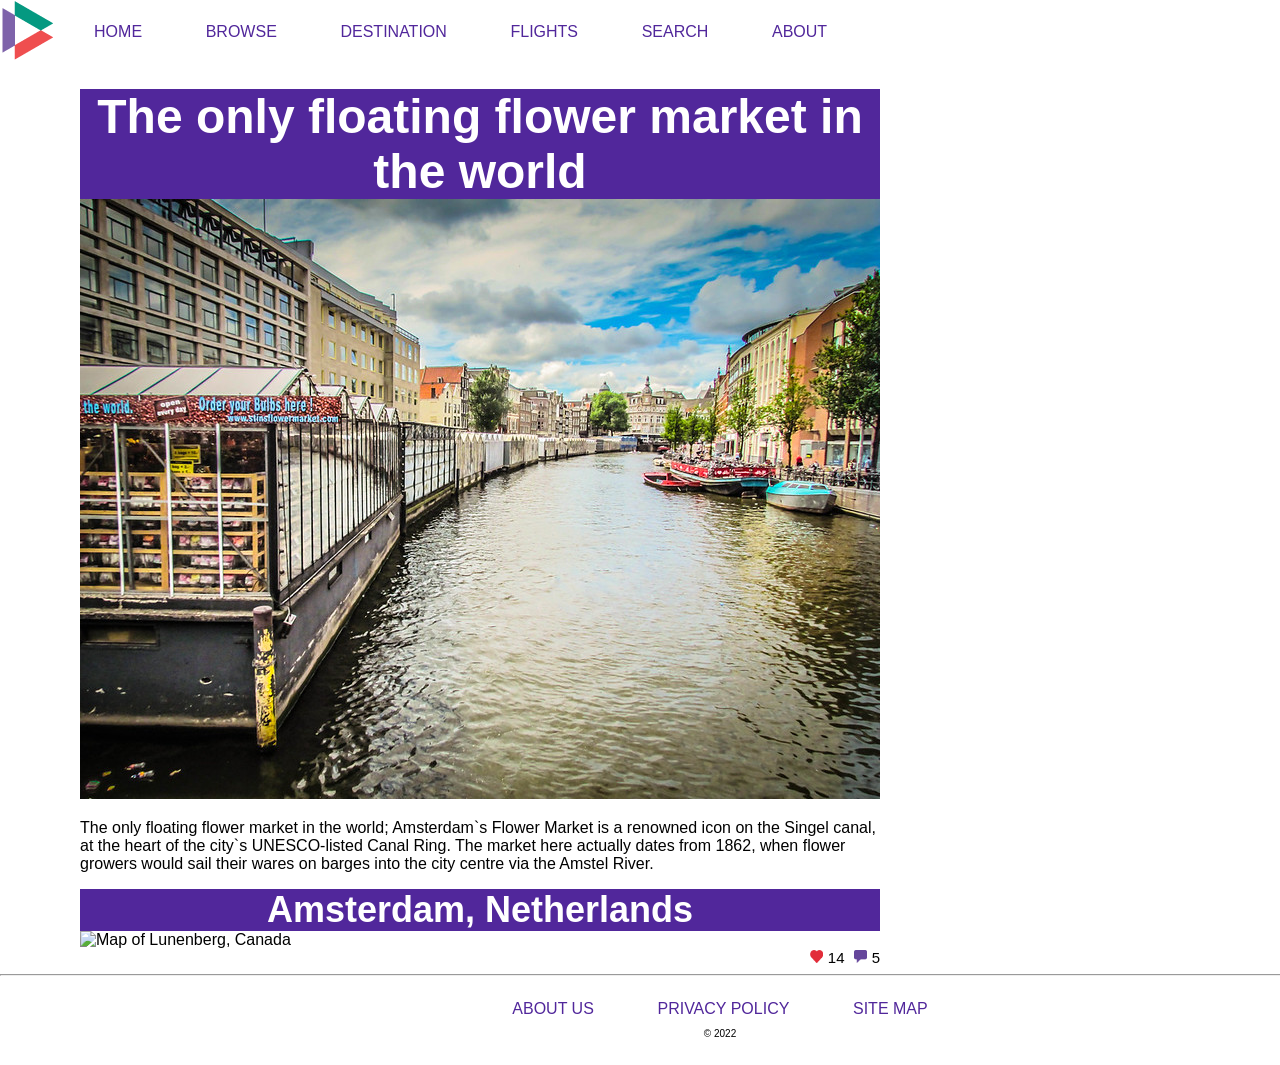
==== amsterdam.html @ 8c0ec356 "first commit" ====
<!DOCTYPE html>
<html>

<head>
    <meta charset="utf-8">
    <title></title>
    <link rel="stylesheet" href="shared.css">
    <link rel="stylesheet" href="travelPages.css">
</head>

<body>
    <header>
        <img src="/images/logo.png" alt="logo">
        <div class="links">
            <a href="index.html">Home</a>
            <a href="#">Browse</a>
            <a href="#">Destination</a>
            <a href="#">Flights</a>
            <a href="#">Search</a>
            <a href="#">About</a>
        </div>
    </header>

    <div class="mainPhoto">
        <h1>The only floating flower market in the world</h1>
        <img src="/images/3-large.jpg">
        <p>The only floating flower market in the world; Amsterdam`s Flower Market is a renowned icon on the Singel
            canal, at the heart of the city`s UNESCO-listed Canal Ring. The market here actually dates from 1862, when
            flower growers would sail their wares on barges into the city centre via the Amstel River.</p>
        <h2>Amsterdam, Netherlands</h2>
    </div>
    <div class="map">
        <img src="https://www.mapquestapi.com/staticmap/v5/map?key=biO7dQGXiotWVlwiFWCQec2DnHepNEbf&center=52.366892,4.893283&size=800,250&locations=52.366892,4.893283"
            alt="Map of Lunenberg, Canada">
    </div>
    <div class="icons">
        <img class="icon" src="images/heart.png">14
        <img class="icon" src="images/comment.png">5
    </div>
    <hr>
    <footer>
        <div class="links">
            <a href="#">About Us</a>
            <a href="#">Privacy Policy</a>
            <a href="#">Site Map</a>
            <p>&copy 2022</p>
        </div>
    </footer>
</body>

</html>
---- shared.css ----
* {
    font-family: Arial, Helvetica, sans-serif;
}

body{
    width: 1440px;
    padding: 0;
    margin: 0;
}

header .links {
    display: inline-block;
    vertical-align: middle;
    padding-bottom: 3rem;
}

header a, footer a {
    color: #51279B;
    text-transform: uppercase;
    text-decoration: none;
    margin: 1.85rem;
}

header a:hover, footer a:hover {
    color: #8662c7;
}

.icon {
    height: 13px;
    width: 13px;
    padding-left: 5px;
    padding-right: 5px;
    padding-bottom: 0;
}

footer{
    padding: 1rem;
    text-align: center;
    background-color: white;
}

footer p{
    font-size: 10px;
}
---- travelPages.css ----
.top {
    margin: 0;
    background-repeat: no-repeat;
    height: 610px;
    width: 100%;
}

.icons {
    width: 800px;
    font-size: 15px;
    margin-left: 5rem;  
    text-align: end;
}

.mainPhoto {
    width: 800px;
    margin-top: 0;
    margin-left: 5rem;
}

h1{
    margin: 0;
    background-color: #51279B;
    text-align: center;
    font-size: 48px;
    font-weight: bold;
    color: white;
}

h2 {
    margin: 0;
    background-color: #51279B;
    text-align: center;
    font-size: 36px;
    font-weight: bold;
    color: white;
}

.mainPhoto img{
    margin: 0;
}

.map{
    margin-top: 0;
    margin-left: 5rem;
}
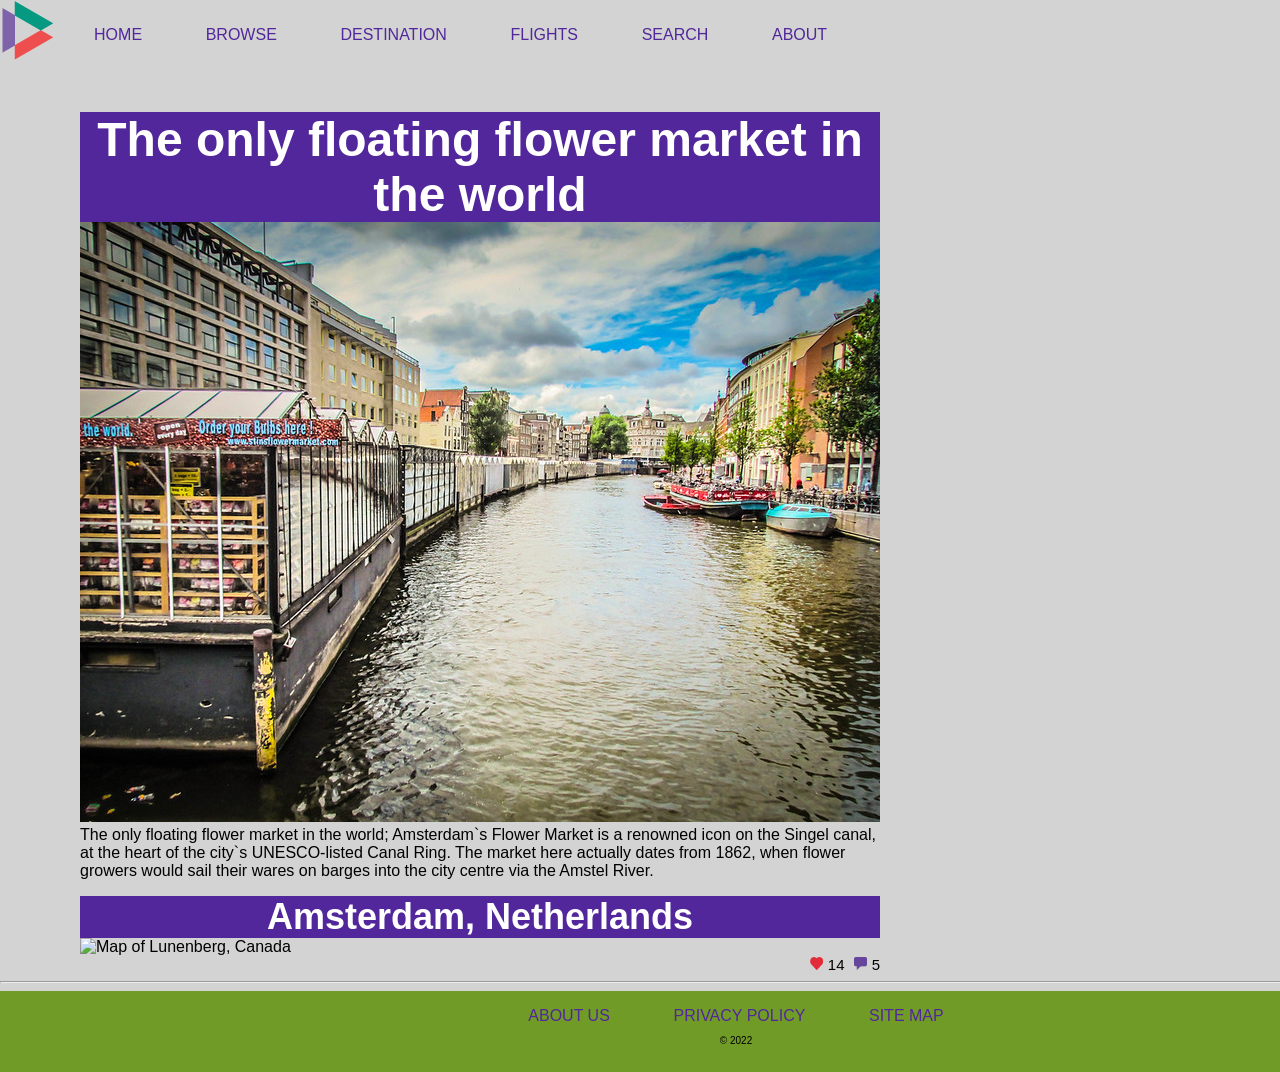
==== commit 54ef1ae6: "changes" ====
--- a/amsterdam.html
+++ b/amsterdam.html
@@ -10,26 +10,28 @@
 
 <body>
     <header>
-        <img src="/images/logo.png" alt="logo">
-        <div class="links">
-            <a href="index.html">Home</a>
-            <a href="#">Browse</a>
-            <a href="#">Destination</a>
-            <a href="#">Flights</a>
-            <a href="#">Search</a>
-            <a href="#">About</a>
-        </div>
+        <nav>
+            <img src="/images/logo.png" alt="logo">
+            <span>
+                <a href="index.html">Home</a>
+                <a href="#">Browse</a>
+                <a href="#">Destination</a>
+                <a href="#">Flights</a>
+                <a href="#">Search</a>
+                <a href="#">About</a>
+            </span>
+        </nav>
     </header>
 
-    <div class="mainPhoto">
+    <figure>
         <h1>The only floating flower market in the world</h1>
         <img src="/images/3-large.jpg">
-        <p>The only floating flower market in the world; Amsterdam`s Flower Market is a renowned icon on the Singel
+        <figcaption>The only floating flower market in the world; Amsterdam`s Flower Market is a renowned icon on the Singel
             canal, at the heart of the city`s UNESCO-listed Canal Ring. The market here actually dates from 1862, when
-            flower growers would sail their wares on barges into the city centre via the Amstel River.</p>
+            flower growers would sail their wares on barges into the city centre via the Amstel River.</figcaption>
+    </figure>
+    <div class="map">
         <h2>Amsterdam, Netherlands</h2>
-    </div>
-    <div class="map">
         <img src="https://www.mapquestapi.com/staticmap/v5/map?key=biO7dQGXiotWVlwiFWCQec2DnHepNEbf&center=52.366892,4.893283&size=800,250&locations=52.366892,4.893283"
             alt="Map of Lunenberg, Canada">
     </div>
@@ -39,12 +41,12 @@
     </div>
     <hr>
     <footer>
-        <div class="links">
+        <nav>
             <a href="#">About Us</a>
             <a href="#">Privacy Policy</a>
             <a href="#">Site Map</a>
             <p>&copy 2022</p>
-        </div>
+        </nav>
     </footer>
 </body>
 
--- a/shared.css
+++ b/shared.css
@@ -2,17 +2,25 @@
     font-family: Arial, Helvetica, sans-serif;
 }
 
+html{
+    width: 1440px;
+}
+
 body{
-    width: 1440px;
+    width: 100%;
     padding: 0;
     margin: 0;
 }
 
-header .links {
-    display: inline-block;
-    vertical-align: middle;
+header nav {
+    
     padding-bottom: 3rem;
 }
+
+nav span {
+    vertical-align: 20px;
+}
+
 
 header a, footer a {
     color: #51279B;
@@ -34,9 +42,10 @@
 }
 
 footer{
+    width: 100%;
     padding: 1rem;
     text-align: center;
-    background-color: white;
+    background-color: #719b27;
 }
 
 footer p{
--- a/travelPages.css
+++ b/travelPages.css
@@ -1,3 +1,6 @@
+body {
+    background-color: lightgray;
+}
 
 .top {
     margin: 0;
@@ -13,7 +16,7 @@
     text-align: end;
 }
 
-.mainPhoto {
+figure {
     width: 800px;
     margin-top: 0;
     margin-left: 5rem;
@@ -37,11 +40,12 @@
     color: white;
 }
 
-.mainPhoto img{
+figure img{
     margin: 0;
 }
 
 .map{
+    width: 800px;
     margin-top: 0;
     margin-left: 5rem;
 }
